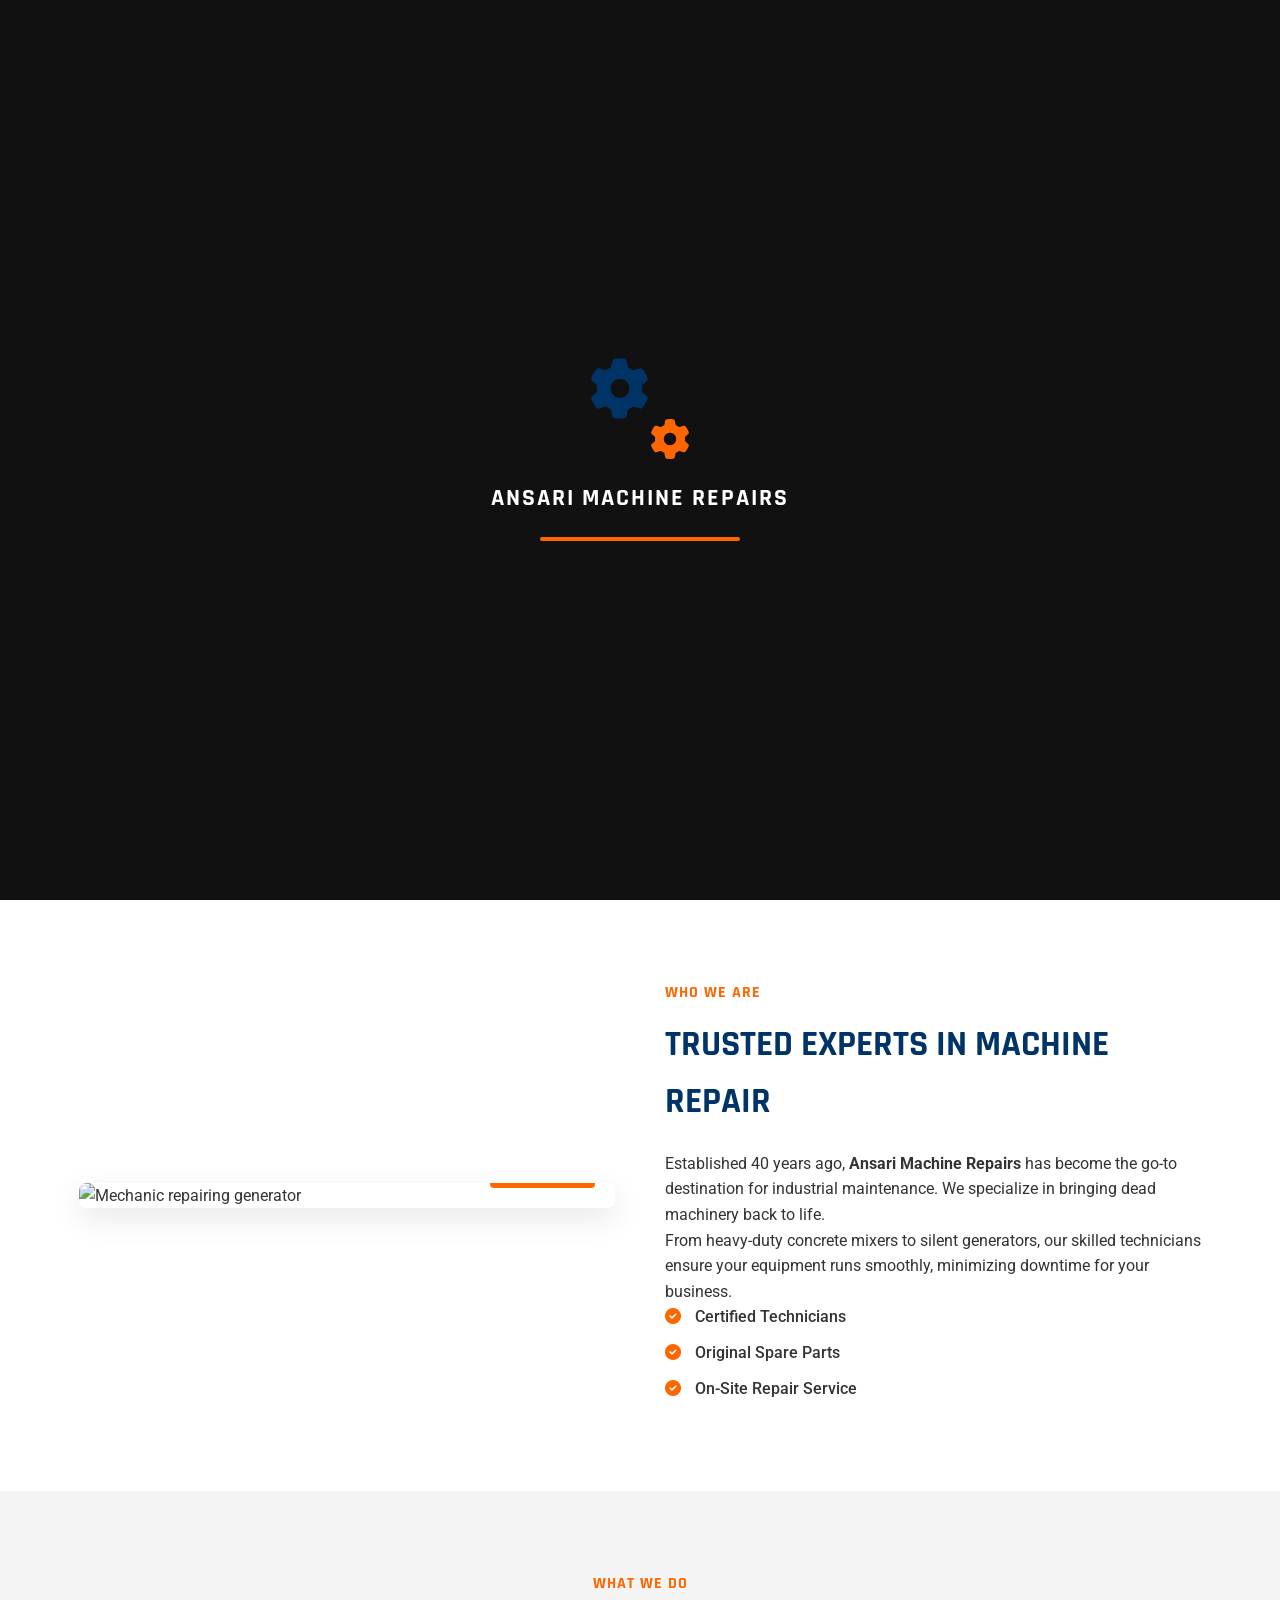
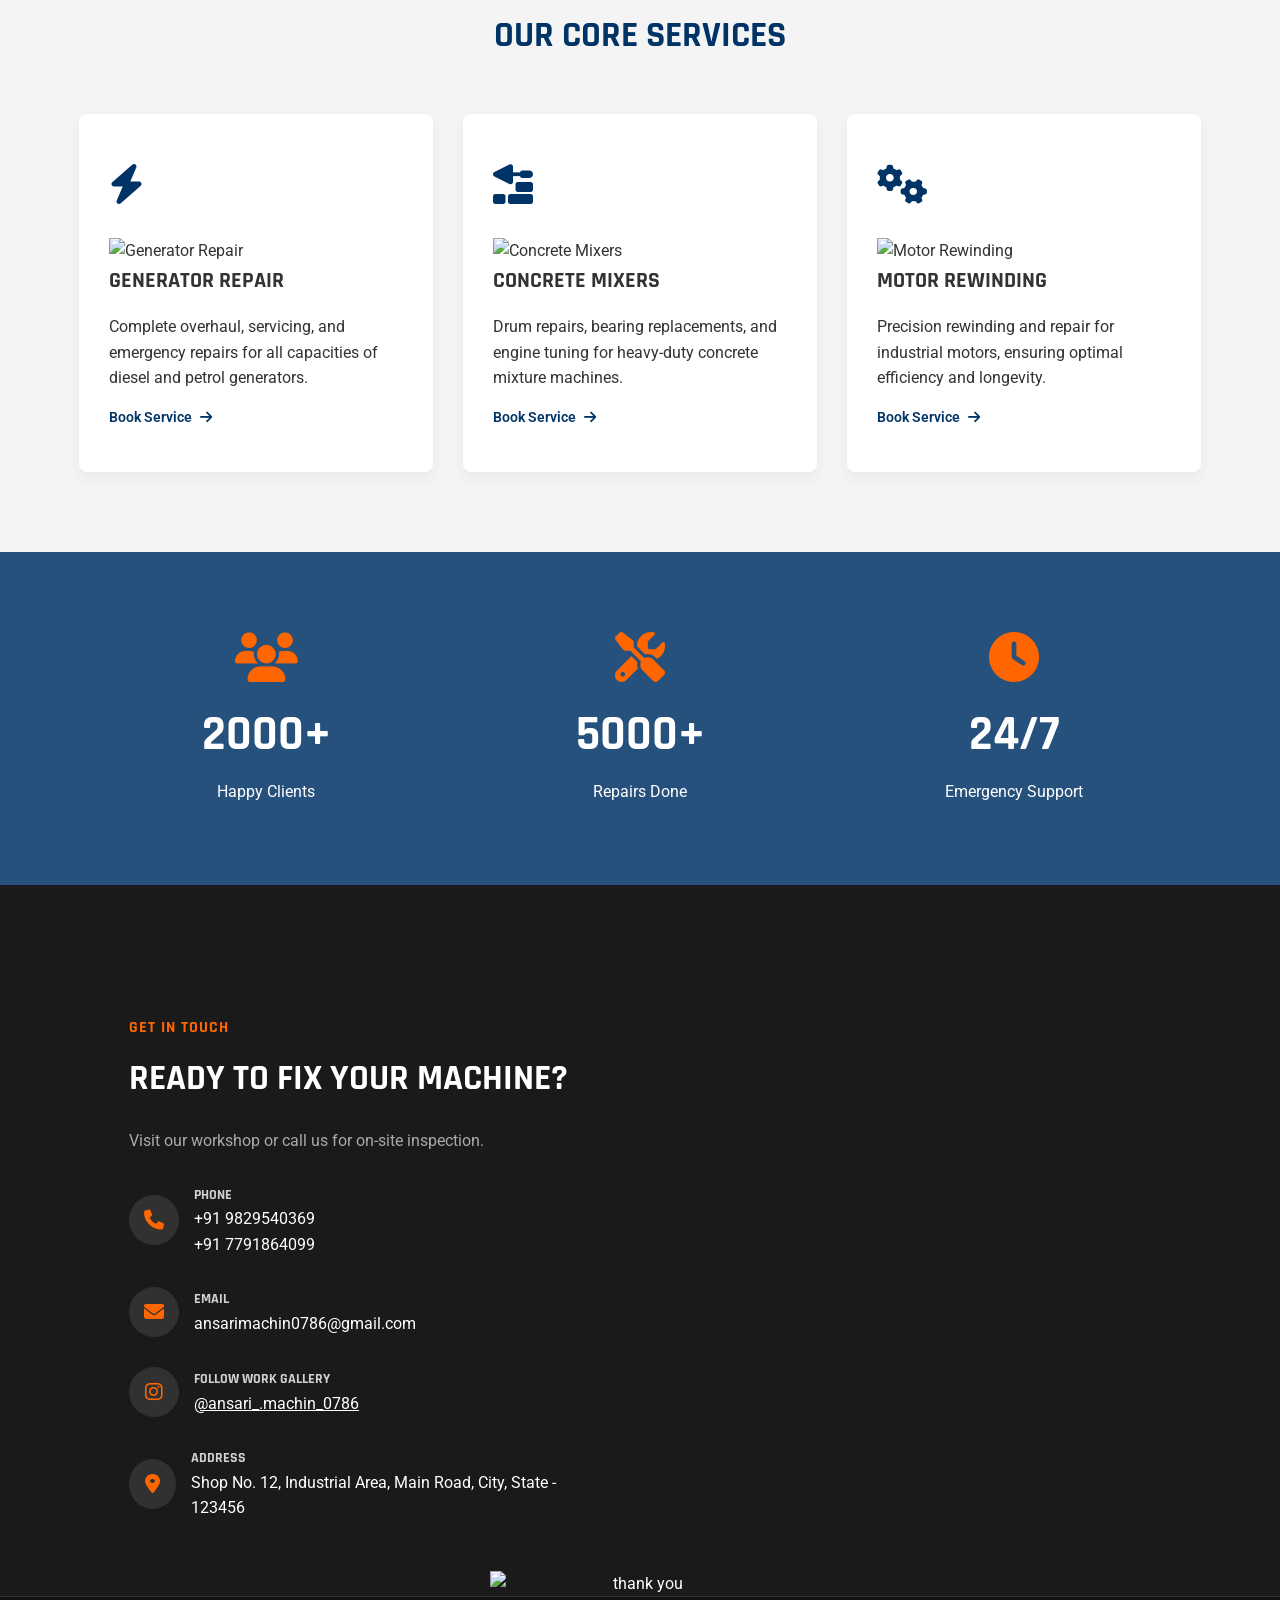
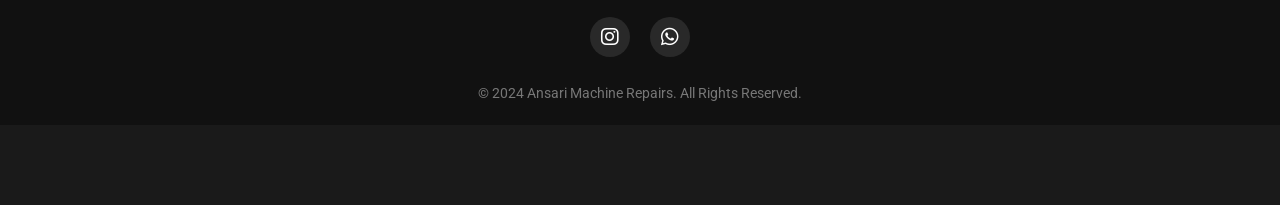
==== index.html @ 1d56e6fe "Update and rename index1.html to index.html" ====
<!DOCTYPE html>
<html lang="en">
<head>
    <meta charset="UTF-8">
    <meta name="viewport" content="width=device-width, initial-scale=1.0">
    <title>Ansari Machine Repairs | Generator & Mixer Specialists</title>
    
    <link rel="preconnect" href="https://fonts.googleapis.com">
    <link href="https://fonts.googleapis.com/css2?family=Rajdhani:wght@500;600;700&family=Roboto:wght@300;400;500&display=swap" rel="stylesheet">
    
    <link rel="stylesheet" href="https://cdnjs.cloudflare.com/ajax/libs/font-awesome/6.4.0/css/all.min.css">
    
    <link rel="stylesheet" href="style.css">
    <link rel="icon" href="logo.png" type="image/png">
</head>
<body>
        <div id="preloader">
        <div class="loader-content">
            <div class="gears-container">
                <i class="fa-solid fa-gear big-gear"></i>
                <i class="fa-solid fa-gear small-gear"></i>
            </div>
            <h2 class="loader-text">Ansari Machine Repairs</h2>
            <div class="loading-bar">
                <div class="bar-fill"></div>
            </div>
        </div>
    </div>

    <nav class="navbar"> </nav>
     

    

    <nav class="navbar">
        <div class="container nav-container">
            <a href="#" class="logo">ANSARI <span>REPAIRS</span></a>
            <div class="menu-toggle" id="mobile-menu">
                <span class="bar"></span>
                <span class="bar"></span>
                <span class="bar"></span>
            </div>
            <ul class="nav-menu">
                <li><a href="#home">Home</a></li>
                <li><a href="#about">About Us</a></li>
                <li><a href="#services">Services</a></li>
                <li><a href="#why-us">Why Us</a></li>
                <li><a href="#contact" class="nav-btn">Contact Now</a></li>
            </ul>
        </div>
    </nav>

    <section id="home" class="hero">
        <canvas id="particles-canvas"></canvas> <div class="hero-overlay"></div>
        <div class="hero-content">
            
            <h1 class="animate-fade-up delay-1">ANSARI MACHINE REPAIRS</h1>
            <div class="typing-container animate-fade-up delay-2">
                <span class="static-text">Expert in </span>
                <span class="typing-text"></span><span class="cursor">|</span>
            </div>
            <p class="animate-fade-up delay-3">Over 40 Years of Excellence in Industrial Machine Maintenance.</p>
            <div class="hero-btns animate-fade-up delay-4">
                <a href="#services" class="btn btn-primary">Our Services</a>
                <a href="#contact" class="btn btn-outline">Get a Quote</a>
            </div>
        </div>
    </section>

    <section id="about" class="section">
        <div class="container about-container">
            <div class="about-img reveal-left">
                <img src="expert.png" alt="Mechanic repairing generator">
                <div class="exp-badge">
                    <h3>40+</h3>
                    <p>Years Exp.</p>
                </div>
            </div>
            <div class="about-text reveal-right">
                <h4 class="section-subtitle">Who We Are</h4>
                <h2 class="section-title">Trusted Experts in Machine Repair</h2>
                <p>Established 40 years ago, <strong>Ansari Machine Repairs</strong> has become the go-to destination for industrial maintenance. We specialize in bringing dead machinery back to life.</p>
                <p>From heavy-duty concrete mixers to silent generators, our skilled technicians ensure your equipment runs smoothly, minimizing downtime for your business.</p>
                <ul class="about-list">
                    <li><i class="fa-solid fa-check-circle"></i> Certified Technicians</li>
                    <li><i class="fa-solid fa-check-circle"></i> Original Spare Parts</li>
                    <li><i class="fa-solid fa-check-circle"></i> On-Site Repair Service</li>
                </ul>
            </div>
        </div>
    </section>

    <section id="services" class="section bg-light">
        <div class="container">
            <div class="section-header text-center reveal-bottom">
                <h4 class="section-subtitle">What We Do</h4>
                <h2 class="section-title">Our Core Services</h2>
            </div>
            <div class="services-grid">
                <div class="service-card reveal-bottom delay-1">
                    <div class="icon-box">
                        <i class="fa-solid fa-bolt"></i>
                    </div>
                    <img src="gamretor.png" alt="Generator Repair">
                    <h3>Generator Repair</h3>
                    <p>Complete overhaul, servicing, and emergency repairs for all capacities of diesel and petrol generators.</p>
                    <a href="#contact" class="read-more">Book Service <i class="fa-solid fa-arrow-right"></i></a>
                </div>
                <div class="service-card reveal-bottom delay-2">
                    <div class="icon-box">
                        <i class="fa-solid fa-trowel-bricks"></i>
                    </div>
                    <img src="Concrete Mixers.png" alt="Concrete Mixers">
                    <h3>Concrete Mixers</h3>
                    <p>Drum repairs, bearing replacements, and engine tuning for heavy-duty concrete mixture machines.</p>
                    <a href="#contact" class="read-more">Book Service <i class="fa-solid fa-arrow-right"></i></a>
                </div>
                <div class="service-card reveal-bottom delay-3">
                    <div class="icon-box">
                        <i class="fa-solid fa-gears"></i>
                    </div>
                    <img src="Motor Rewinding.png" alt="Motor Rewinding">
                    <h3>Motor Rewinding</h3>
                    <p>Precision rewinding and repair for industrial motors, ensuring optimal efficiency and longevity.</p>
                    <a href="#contact" class="read-more">Book Service <i class="fa-solid fa-arrow-right"></i></a>
                </div>
                <!-- <div class="service-card reveal-bottom delay-4">
                    <div class="icon-box">
                        <i class="fa-solid fa-fire-burner"></i>
                    </div>
                    <h3>Welding & Fab</h3>
                    <p>Structural repairs, chassis welding, and custom fabrication for damaged machine frames.</p>
                    <a href="#contact" class="read-more">Book Service <i class="fa-solid fa-arrow-right"></i></a>
                </div>
            </div>
        </div> -->
    </section>

    <section id="why-us" class="stats-section">
        <div class="overlay"></div>
        <div class="container stats-grid">
            <div class="stat-item reveal-bottom">
                <i class="fa-solid fa-users"></i>
                <h2>2000+</h2>
                <p>Happy Clients</p>
            </div>
            <div class="stat-item reveal-bottom delay-1">
                <i class="fa-solid fa-screwdriver-wrench"></i>
                <h2>5000+</h2>
                <p>Repairs Done</p>
            </div>
            <div class="stat-item reveal-bottom delay-2">
                <i class="fa-solid fa-clock"></i>
                <h2>24/7</h2>
                <p>Emergency Support</p>
            </div>
        </div>
    </section>
<!-- 
    <section class="section">
        <div class="container">
            <div class="section-header text-center reveal-bottom">
                <h4 class="section-subtitle">Testimonials</h4>
                <h2 class="section-title">Client Reviews</h2>
            </div>
            <div class="testimonial-slider reveal-bottom">
                <div class="testimonial-card">
                    <div class="stars">
                        <i class="fa-solid fa-star"></i><i class="fa-solid fa-star"></i><i class="fa-solid fa-star"></i><i class="fa-solid fa-star"></i><i class="fa-solid fa-star"></i>
                    </div>
                    <p>"Ansari Machine Repairs saved our construction project. Our mixer broke down, and they fixed it within 4 hours. Highly professional!"</p>
                    <div class="client-info">
                        <h4>Rahul Sharma</h4>
                        <p>Site Engineer</p>
                    </div>+
                </div>
            </div>
        </div>
    </section> -->

 

    <section id="contact" class="section bg-dark">
        <div class="container contact-container">
            <div class="contact-info reveal-left">
                <h4 class="section-subtitle">Get In Touch</h4>
                <h2 class="section-title text-white">Ready to fix your machine?</h2>
                <p class="text-gray">Visit our workshop or call us for on-site inspection.</p>
                
                <div class="info-item">
                    <i class="fa-solid fa-phone"></i>
                    <div>
                        <h5>Phone</h5>
                        <p>+91 9829540369 </p>
                        <p>+91 7791864099</p>
                    </div>
                </div>
                <div class="info-item">
                    <i class="fa-solid fa-envelope"></i>
                    <div>
                        <h5>Email</h5>
                        <p>ansarimachin0786@gmail.com</p>
                    </div>
                </div>
                <div class="info-item">
                    <i class="fa-brands fa-instagram"></i>
                    <div>
                        <h5>Follow Work Gallery</h5>
                        <p><a href="https://www.instagram.com/ansari_.machin_0786?igsh=aHFjNmhsdG1hY2J1" target="_blank" class="insta-link">@ansari_.machin_0786</a></p>
                    </div>
                </div>
                <div class="info-item">
                    <i class="fa-solid fa-location-dot"></i>
                    <div>
                        <h5>Address</h5>
                        <p>Shop No. 12, Industrial Area, Main Road, City, State - 123456</p>
                    </div>
                </div>
            </div>
           
                
            
            <div class="map-box reveal-right">
                 <iframe src="https://www.google.com/maps/embed?pb=!1m18!1m12!1m3!1d3506.123456!2d77.123456!3d28.123456!2m3!1f0!2f0!3f0!3m2!1i1024!2i768!4f13.1!3m3!1m2!1s0x0%3A0x0!2zMjjCsDA3JzM0LjUiTiA3N8KwMDcnMzQuNSJF!5e0!3m2!1sen!2sin!4v1600000000000!5m2!1sen!2sin" width="100%" height="100%" style="border:0;" allowfullscreen="" loading="lazy"></iframe>
            </div>
        </div>
            
    <section class="thank">
        <img src="thank-you.png" alt="thank you" class="thank-you" >
    <!-- </section>
        <footer class="footer">
            <p>&copy; 2024 Ansari Machine Repairs. All Rights Reserved.</p>
        </footer>
    </section> -->
       <footer class="footer">
            <div class="social-links">
                <a href="https://www.instagram.com/ansari_.machin_0786?igsh=aHFjNmhsdG1hY2J1" target="_blank"><i class="fa-brands fa-instagram"></i></a>
                <a href="https://wa.me/919876543210" target="_blank"><i class="fa-brands fa-whatsapp"></i></a>
            </div>
            <p>© 2024 Ansari Machine Repairs. All Rights Reserved.</p>
        </footer>

    <a href="https://wa.me/919829540369" class="whatsapp-float" target="_blank">
        <i class="fa-brands fa-whatsapp"></i>
    </a>
    <!-- <a href="https://phone.me/9829540369" class="call"><i class="fa-solid fa-phone"></i></a>
     -->

        
    <a href="tel:+919829540369" class="call-float">
        <i class="fa-solid fa-phone"></i>
    </a>

    <button id="feedback-trigger" class="feedback-tab">
        Feedback <i class="fa-regular fa-comment-dots"></i>
    </button>

    <div id="feedback-modal" class="modal-overlay">
        <div class="modal-content">
            <span class="close-modal">&times;</span>
            <div class="modal-header">
                <h3>Rate Our Service</h3>
                <p>We value your opinion at Ansari Repairs.</p>
            </div>
            <form id="feedback-form">
                <div class="star-rating">
                    <input type="radio" name="stars" id="star5" value="5"><label for="star5">★</label>
                    <input type="radio" name="stars" id="star4" value="4"><label for="star4">★</label>
                    <input type="radio" name="stars" id="star3" value="3"><label for="star3">★</label>
                    <input type="radio" name="stars" id="star2" value="2"><label for="star2">★</label>
                    <input type="radio" name="stars" id="star1" value="1"><label for="star1">★</label>
                </div>
                <div class="form-group">
                    <input type="text" placeholder="Your Name" required>
                </div>
                <div class="form-group">
                    <textarea placeholder="Tell us about your experience..." rows="4" required></textarea>
                </div>
                <button type="submit" class="btn btn-primary full-width">Submit Feedback</button>
            </form>
        </div>
    </div>
        

      
       

    <script src="script.js"></script>
</body>

</html>
---- style.css ----
/* --- Variables & Reset --- */
:root {
    --primary-blue: #003366; /* Industrial Blue */
    --accent-orange: #ff6600; /* Safety Orange */
    --dark-gray: #1a1a1a;
    --light-gray: #f4f4f4;
    --text-color: #333;
    --white: #ffffff;
    --font-heading: 'Rajdhani', sans-serif;
    --font-body: 'Roboto', sans-serif;
}

* { margin: 0; padding: 0; box-sizing: border-box; scroll-behavior: smooth; }

body {
    font-family: var(--font-body);
    color: var(--text-color);
    line-height: 1.6;
    overflow-x: hidden;
}

h1, h2, h3, h4, h5 { font-family: var(--font-heading); font-weight: 700; text-transform: uppercase; }
a { text-decoration: none; color: inherit; transition: 0.3s; }
ul { list-style: none; }
img { max-width: 100%; display: block; }

.container { width: 90%; max-width: 1200px; margin: 0 auto; padding: 0 15px; }
.section { padding: 80px 0; }
.bg-light { background-color: var(--light-gray); }
.bg-dark { background-color: var(--dark-gray); color: var(--white); }
.text-center { text-align: center; }
.text-white { color: var(--white); }
.text-gray { color: #aaa; }

/* --- Navigation --- */
.navbar {
    position: fixed;
    top: 0;
    width: 100%;
    height: 70px;
    background: transparent;
    z-index: 1000;
    transition: 0.4s ease;
    display: flex;
    align-items: center;
}
  
    
.navbar.sticky { background: var(--primary-blue); box-shadow: 0 2px 10px rgba(0,0,0,0.3); }

.nav-container { display: flex; justify-content: space-between; align-items: center; width: 100%; }

.logo { font-size: 24px; font-weight: 700; color: var(--white); font-family: var(--font-heading); letter-spacing: 1px; }
.logo span { color: var(--accent-orange); }

.nav-menu { display: flex; gap: 30px; }
.nav-menu li a { color: var(--white); font-weight: 500; font-size: 16px; position: relative; }
.nav-menu li a::after {
    content: ''; position: absolute; width: 0; height: 2px; bottom: -5px; left: 0;
    background: var(--accent-orange); transition: 0.3s;
}
.nav-menu li a:hover::after { width: 100%; }

.nav-btn {
    background: var(--accent-orange); padding: 8px 20px; border-radius: 4px;
}
.nav-btn:hover { background: #e55c00; }
.nav-btn::after { display: none; }

.menu-toggle { display: none; cursor: pointer; }
.bar { display: block; width: 25px; height: 3px; background: var(--white); margin: 5px auto; transition: 0.3s; }

/* --- Hero Section --- */
.hero {
    position: relative;
    height: 100vh;
    display: flex;
    align-items: center;
    justify-content: center;
    text-align: center;
    color: var(--white);
    background: #000;
    overflow: hidden;
}

/* Background Slider Effect */
.hero::before {
    content: '';
    position: absolute;
    top: 0; left: 0; width: 100%; height: 100%;
    background-image: url('https://images.unsplash.com/photo-1504917595217-d4dc5ebe6122?ixlib=rb-4.0.3&auto=format&fit=crop&w=1920&q=80');
    background-size: cover;
    background-position: center;
    opacity: 0.4;
    animation: bgZoom 20s infinite alternate;
}

@keyframes bgZoom { from { transform: scale(1); } to { transform: scale(1.1); } }

#particles-canvas {
    position: absolute;
    top: 0; left: 0;
    width: 100%; height: 100%;
    z-index: 1;
}

.hero-content { position: relative; z-index: 2; max-width: 800px; padding: 20px; }
.hero h2 { font-size: 20px; letter-spacing: 2px; color: var(--accent-orange); margin-bottom: 10px; }
.hero h1 { font-size: 60px; line-height: 1.1; margin-bottom: 20px; }
.typing-container { font-size: 24px; margin-bottom: 30px; font-weight: 300; min-height: 40px; }
.typing-text { color: var(--accent-orange); font-weight: 500; }
.cursor { animation: blink 1s infinite; }

@keyframes blink { 50% { opacity: 0; } }

.btn { display: inline-block; padding: 12px 30px; border-radius: 4px; font-weight: 600; text-transform: uppercase; margin: 0 10px; border: 2px solid transparent; }
.btn-primary { background: var(--accent-orange); color: var(--white); }
.btn-primary:hover { background: #e55c00; transform: translateY(-3px); }
.btn-outline { border-color: var(--white); color: var(--white); }
.btn-outline:hover { background: var(--white); color: var(--primary-blue); transform: translateY(-3px); }

/* --- About Section --- */
.section-subtitle { color: var(--accent-orange); font-size: 16px; margin-bottom: 10px; letter-spacing: 1px; }
.section-title { font-size: 36px; color: var(--primary-blue); margin-bottom: 20px; }
.bg-dark .section-title { color: var(--white); }

.about-container { display: grid; grid-template-columns: 1fr 1fr; gap: 50px; align-items: center; }
.about-img { position: relative; border-radius: 8px; overflow: hidden; box-shadow: 0 10px 30px rgba(0,0,0,0.1); }
.about-img img { width: 100%; height: auto; transition: 0.5s; }
.about-img:hover img { transform: scale(1.05); }

.exp-badge {
    position: absolute; bottom: 20px; right: 20px;
    background: var(--accent-orange); color: var(--white);
    padding: 20px; text-align: center; border-radius: 4px;
}
.exp-badge h3 { font-size: 32px; line-height: 1; }
.exp-badge p { font-size: 14px; margin: 0; }

.about-list li { margin-bottom: 10px; font-weight: 500; }
.about-list i { color: var(--accent-orange); margin-right: 10px; }

/* --- Services --- */
.services-grid {
    display: grid; grid-template-columns: repeat(auto-fit, minmax(250px, 1fr)); gap: 30px; margin-top: 50px;
}
.service-card {
    background: var(--white); padding: 40px 30px; border-radius: 8px;
    box-shadow: 0 5px 15px rgba(0,0,0,0.05); transition: 0.4s; border-bottom: 3px solid transparent;
}
.service-card:hover { transform: translateY(-10px); border-bottom-color: var(--accent-orange); }
.icon-box {
    font-size: 40px; color: var(--primary-blue); margin-bottom: 20px; transition: 0.4s;
}
.service-card:hover .icon-box { color: var(--accent-orange); transform: rotateY(360deg); }
.service-card h3 { margin-bottom: 15px; font-size: 22px; }
.read-more { color: var(--primary-blue); font-weight: 600; margin-top: 15px; display: inline-block; font-size: 14px; }
.read-more i { margin-left: 5px; transition: 0.3s; }
.service-card:hover .read-more i { margin-left: 10px; }

/* --- Stats Banner --- */
.stats-section {
    background: url('https://images.unsplash.com/photo-1531297461136-82lw9b4455e5?ixlib=rb-4.0.3&auto=format&fit=crop&w=1920&q=80') fixed center/cover;
    padding: 80px 0; position: relative; color: var(--white);
}
.overlay { position: absolute; top: 0; left: 0; width: 100%; height: 100%; background: rgba(0, 51, 102, 0.85); }
.stats-grid { position: relative; z-index: 2; display: grid; grid-template-columns: repeat(3, 1fr); text-align: center; }
.stat-item i { font-size: 50px; color: var(--accent-orange); margin-bottom: 15px; }
.stat-item h2 { font-size: 48px; margin-bottom: 5px; }

/* --- Testimonials --- */
.testimonial-card {
    background: var(--light-gray); padding: 40px; max-width: 800px; margin: 40px auto 0;
    text-align: center; border-radius: 8px; position: relative;
}
.testimonial-card::before { content: '\f10d'; font-family: 'Font Awesome 6 Free'; font-weight: 900; font-size: 40px; color: #ddd; position: absolute; top: 20px; left: 20px; }
.stars { color: #ffc107; margin-bottom: 15px; }
.testimonial-card p { font-style: italic; font-size: 18px; margin-bottom: 20px; }
.client-info h4 { color: var(--primary-blue); }

/* --- Contact --- */
.contact-container { display: grid; grid-template-columns: 1fr 1fr; gap: 0; border-radius: 8px; overflow: hidden; }
.contact-info { padding: 50px; }
.info-item { display: flex; align-items: center; margin-top: 30px; }
.info-item i { width: 50px; height: 50px; background: rgba(255,255,255,0.1); border-radius: 50%; display: flex; align-items: center; justify-content: center; color: var(--accent-orange); margin-right: 15px; font-size: 20px; }
.info-item h5 { margin: 0; font-size: 14px; opacity: 0.8; }
.map-box { min-height: 400px; }
.footer { grid-column: 1 / -1; background: #111; padding: 20px; text-align: center; color: #777; font-size: 14px; border-top: 1px solid #333; }

/* --- WhatsApp Float --- */
.whatsapp-float {
    position: fixed; bottom: 30px; right: 30px;
    background: #25d366; color: white;
    width: 60px; height: 60px; border-radius: 50%;
    display: flex; align-items: center; justify-content: center;
    font-size: 30px; box-shadow: 0 4px 10px rgba(0,0,0,0.3);
    z-index: 2000; animation: pulse 2s infinite;
}
@keyframes pulse {
    0% { box-shadow: 0 0 0 0 rgba(37, 211, 102, 0.7); }
    70% { box-shadow: 0 0 0 15px rgba(37, 211, 102, 0); }
    100% { box-shadow: 0 0 0 0 rgba(37, 211, 102, 0); }
}

/* --- Responsive Media Queries --- */
@media (max-width: 768px) {
    .nav-menu {
        position: fixed; left: -100%; top: 70px; gap: 0;
        flex-direction: column; background: var(--primary-blue);
        width: 100%; text-align: center; transition: 0.3s;
    }
    .nav-menu.active { left: 0; }
    .nav-menu li { padding: 20px; border-bottom: 1px solid rgba(255,255,255,0.1); }
    .menu-toggle { display: block; }
    
    .hero h1 { font-size: 36px; }
    .about-container, .contact-container, .stats-grid { grid-template-columns: 1fr; }
    .about-img { margin-bottom: 30px; }
    .map-box { height: 300px; }
}

/* --- Scroll Animations Classes --- */
.animate-fade-up { opacity: 0; transform: translateY(30px); animation: fadeUp 0.8s forwards; }
.delay-1 { animation-delay: 0.2s; }
.delay-2 { animation-delay: 0.4s; }
.delay-3 { animation-delay: 0.6s; }
.delay-4 { animation-delay: 0.8s; }

@keyframes fadeUp { to { opacity: 1; transform: translateY(0); } }

/* Scroll Reveal States */
.reveal-bottom, .reveal-left, .reveal-right { opacity: 0; transition: 1s all ease; }
.reveal-bottom { transform: translateY(50px); }
.reveal-left { transform: translateX(-50px); }
.reveal-right { transform: translateX(50px); }

.active.reveal-bottom { opacity: 1; transform: translateY(0); }
.active.reveal-left { opacity: 1; transform: translateX(0); }
.active.reveal-right { opacity: 1; transform: translateX(0); }
 
    /* --- Floating Call Button --- */
.call-float {
    position: fixed;
    bottom: 30px;
    left: 30px; /* Opposite to WhatsApp */
    background: var(--primary-blue);
    color: var(--white);
    width: 60px; height: 60px;
    border-radius: 50%;
    display: flex; align-items: center; justify-content: center;
    font-size: 24px;
    box-shadow: 0 4px 10px rgba(0,0,0,0.3);
    z-index: 2000;
    transition: 0.3s;
    animation: pulseBlue 2s infinite;
}

.call-float:hover {
    transform: translateY(-5px);
    background: #004080;
}

@keyframes pulseBlue {
    0% { box-shadow: 0 0 0 0 rgba(0, 51, 102, 0.7); }
    70% { box-shadow: 0 0 0 15px rgba(0, 51, 102, 0); }
    100% { box-shadow: 0 0 0 0 rgba(0, 51, 102, 0); }
}

/* --- Feedback Side Tab --- */
.feedback-tab {
    position: fixed;
    top: 50%; right: -35px;
    transform: translateY(-50%) rotate(-90deg);
    background: var(--accent-orange);
    color: white;
    border: none;
    padding: 10px 25px;
    font-size: 16px;
    font-weight: 600;
    font-family: var(--font-heading);
    border-radius: 5px 5px 0 0; /* Rounded top corners only */
    cursor: pointer;
    z-index: 1500;
    box-shadow: -2px 0 10px rgba(0,0,0,0.2);
    transition: 0.3s;
}

.feedback-tab:hover {
    background: #e55c00;
    right: -30px; /* Slight movement on hover */
}

.feedback-tab i { margin-left: 8px; transform: rotate(90deg); display: inline-block; }

/* --- Feedback Modal --- */
.modal-overlay {
    display: none; /* Hidden by default */
    position: fixed; top: 0; left: 0;
    width: 100%; height: 100%;
    background: rgba(0,0,0,0.7);
    z-index: 3000;
    align-items: center; justify-content: center;
    backdrop-filter: blur(5px);
}

.modal-content {
    background: white;
    padding: 30px;
    border-radius: 8px;
    width: 90%; max-width: 450px;
    position: relative;
    border-top: 5px solid var(--accent-orange);
    animation: slideDown 0.4s ease;
}

@keyframes slideDown {
    from { transform: translateY(-50px); opacity: 0; }
    to { transform: translateY(0); opacity: 1; }
}

.close-modal {
    position: absolute; top: 10px; right: 15px;
    font-size: 28px; cursor: pointer; color: #aaa;
}
.close-modal:hover { color: var(--accent-orange); }

.modal-header { text-align: center; margin-bottom: 20px; }
.modal-header h3 { color: var(--primary-blue); margin-bottom: 5px; }

/* Form Elements */
.form-group { margin-bottom: 15px; }
.form-group input, .form-group textarea {
    width: 100%; padding: 10px;
    border: 1px solid #ddd; border-radius: 4px;
    font-family: var(--font-body);
}
.form-group textarea { resize: none; }
.full-width { width: 100%; }

/* Star Rating System */
.star-rating {
    display: flex; flex-direction: row-reverse;
    justify-content: center; margin-bottom: 20px;
}
.star-rating input { display: none; }
.star-rating label {
    font-size: 30px; color: #ccc; cursor: pointer;
    transition: 0.2s; padding: 0 5px;
}
/* Highlight stars on hover and selection */
.star-rating input:checked ~ label,
.star-rating label:hover,
.star-rating label:hover ~ label {
    color: var(--accent-orange);
} 


            /* --- Instagram & Footer Socials --- */

/* Link Styling in Contact Section */
.insta-link {
    color: var(--white);
    text-decoration: underline;
    transition: 0.3s;
}
.insta-link:hover {
    color: #E1306C; /* Instagram Pink/Purple brand color */
    text-decoration: none;
}

/* Footer Social Icons */
.footer {
    display: flex;
    flex-direction: column;
    align-items: center;
    gap: 15px;
}

.social-links {
    display: flex;
    gap: 20px;
    margin-bottom: 10px;
}

.social-links a {
    width: 40px;
    height: 40px;
    background: rgba(255,255,255,0.1);
    display: flex;
    align-items: center;
    justify-content: center;
    border-radius: 50%;
    color: var(--white);
    font-size: 20px;
    transition: 0.3s;
}

/* Instagram Gradient Hover Effect */
.social-links a:hover {
    transform: translateY(-3px);
    background: #E1306C; /* Fallback color */
    background: radial-gradient(circle at 30% 107%, #fdf497 0%, #fdf497 5%, #fd5949 45%, #d6249f 60%, #285AEB 90%);
    box-shadow: 0 5px 15px rgba(225, 48, 108, 0.4);
}

 .thank-you{
    width: 300px;
    display: block;
    height: auto;
    text-align: center;
    margin: 0 auto;
 }   

 /* --- Welcome Preloader Animation --- */
#preloader {
    position: fixed;
    top: 0; left: 0;
    width: 100%; height: 100%;
    background: #111; /* Dark Industrial Background */
    z-index: 9999; /* On top of everything */
    display: flex;
    align-items: center;
    justify-content: center;
    transition: opacity 0.8s ease, visibility 0.8s ease;
}

/* Hide class to be added via JS */
#preloader.hide-loader {
    opacity: 0;
    visibility: hidden;
}

.loader-content {
    text-align: center;
    color: var(--white);
}

/* Gears Animation */
.gears-container {
    position: relative;
    width: 100px; height: 100px;
    margin: 0 auto 20px;
}

.big-gear {
    font-size: 60px;
    color: var(--primary-blue);
    position: absolute;
    top: 0; left: 0;
    animation: spinRight 4s linear infinite;
}

.small-gear {
    font-size: 40px;
    color: var(--accent-orange);
    position: absolute;
    bottom: 0; right: 0;
    animation: spinLeft 4s linear infinite;
}

@keyframes spinRight { 100% { transform: rotate(360deg); } }
@keyframes spinLeft { 100% { transform: rotate(-360deg); } }

/* Text Animation */
.loader-text {
    font-family: var(--font-heading);
    font-size: 24px;
    letter-spacing: 2px;
    margin-bottom: 20px;
    animation: pulseText 1.5s infinite alternate;
}

@keyframes pulseText {
    from { opacity: 0.6; }
    to { opacity: 1; letter-spacing: 3px; }
}

/* Loading Bar */
.loading-bar {
    width: 200px;
    height: 4px;
    background: #333;
    margin: 0 auto;
    border-radius: 2px;
    overflow: hidden;
}

.bar-fill {
    height: 100%;
    background: var(--accent-orange);
    width: 0%;
    animation: loadFill 2s ease-in-out forwards;
}

@keyframes loadFill {
    0% { width: 0%; }
    100% { width: 100%; }
}
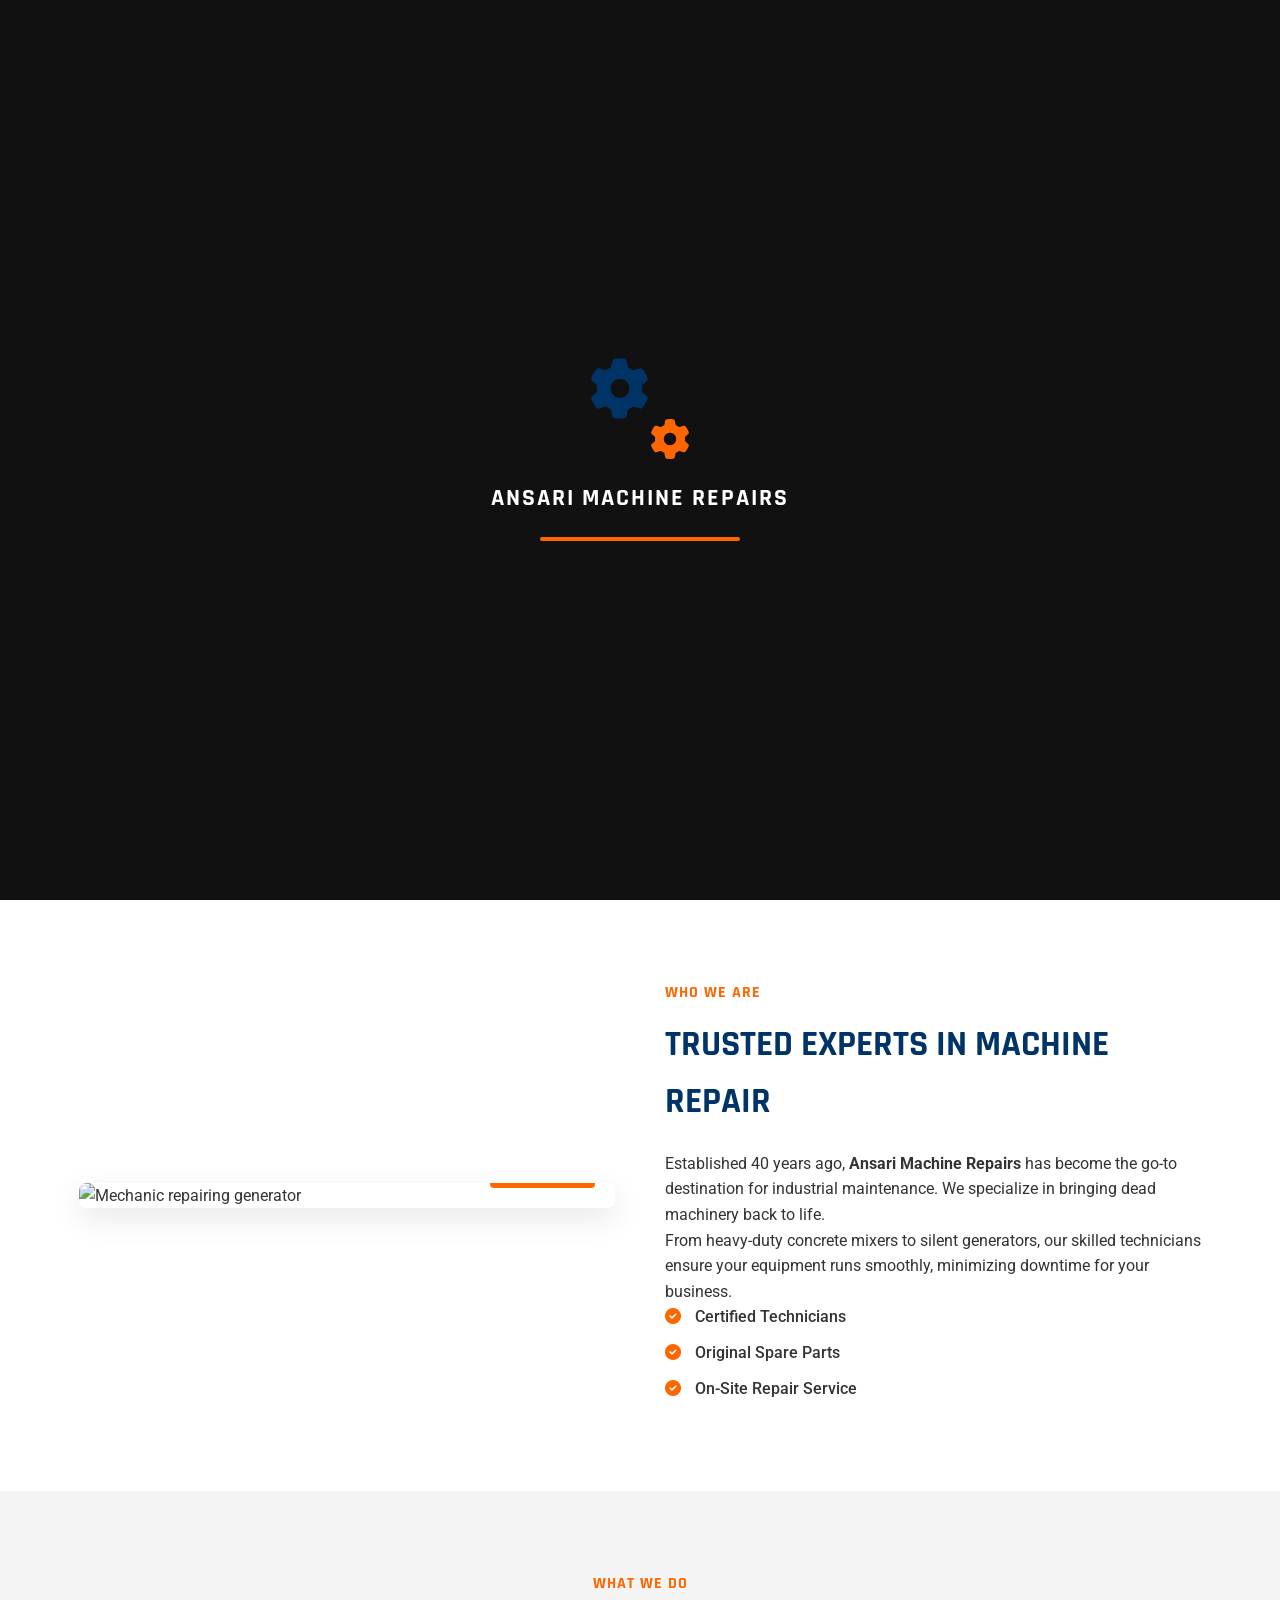
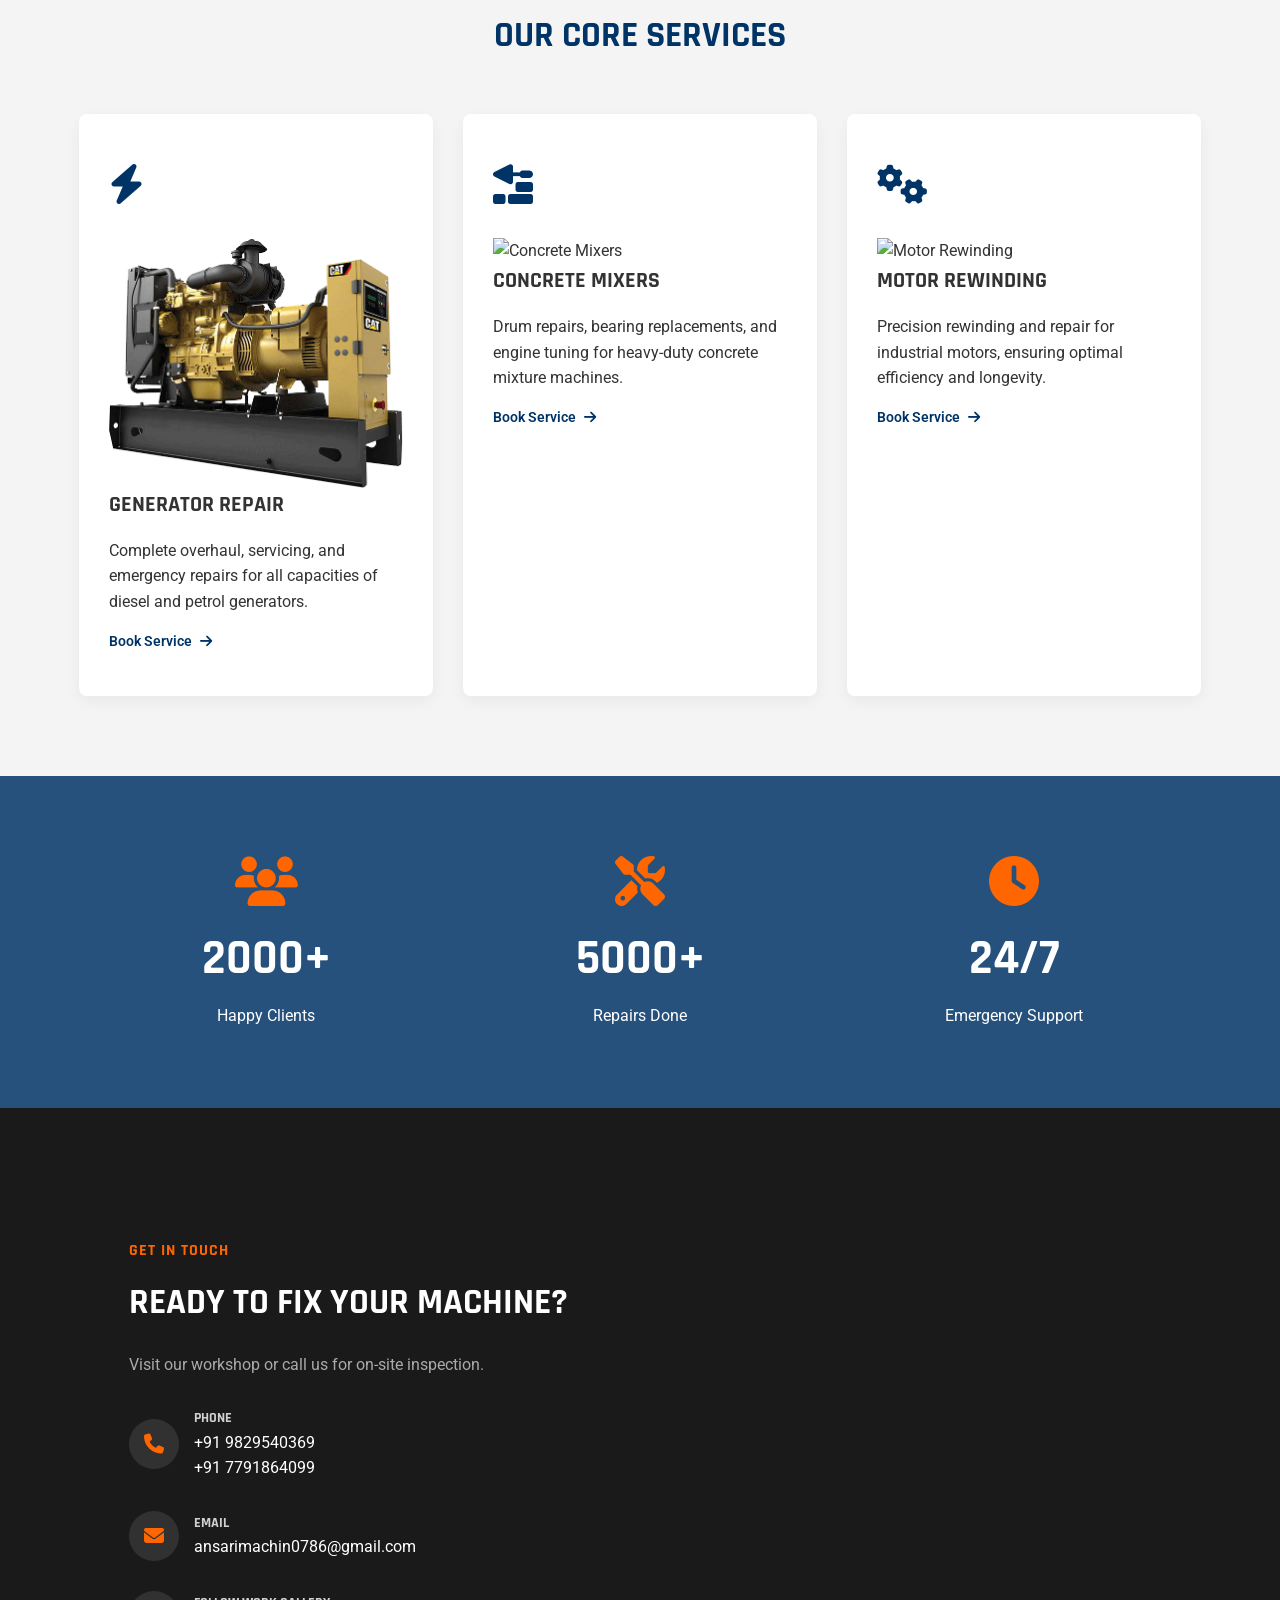
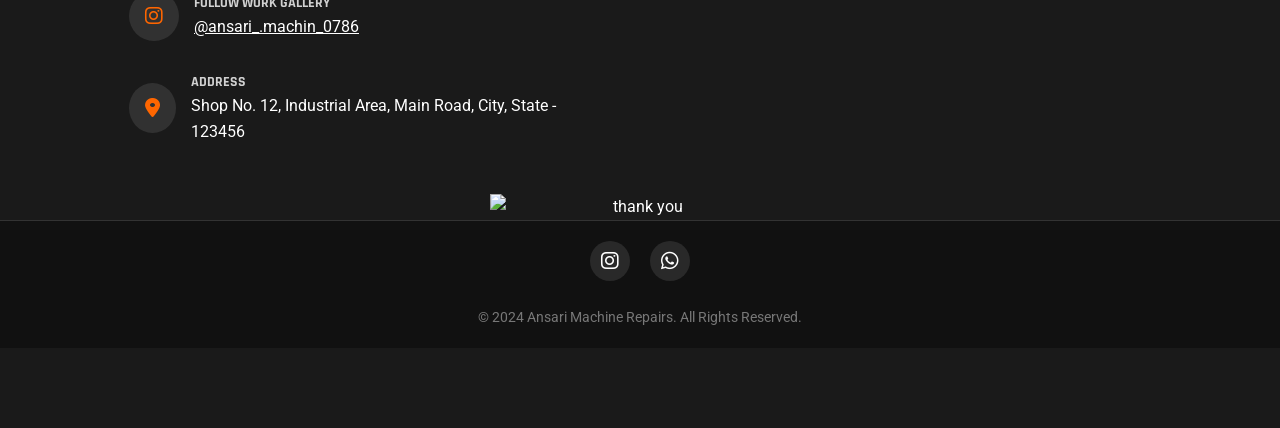
==== commit 836e2287: "Fix HTML encoding and update image references" ====
--- a/index.html
+++ b/index.html
@@ -11,7 +11,7 @@
     <link rel="stylesheet" href="https://cdnjs.cloudflare.com/ajax/libs/font-awesome/6.4.0/css/all.min.css">
     
     <link rel="stylesheet" href="style.css">
-    <link rel="icon" href="logo.png" type="image/png">
+    <link rel="icon" href="pg3.png" type="image/png">
 </head>
 <body>
         <div id="preloader">
@@ -70,7 +70,7 @@
     <section id="about" class="section">
         <div class="container about-container">
             <div class="about-img reveal-left">
-                <img src="expert.png" alt="Mechanic repairing generator">
+               <img src="pg6.jpg" alt="Mechanic repairing generator">
                 <div class="exp-badge">
                     <h3>40+</h3>
                     <p>Years Exp.</p>
@@ -101,7 +101,7 @@
                     <div class="icon-box">
                         <i class="fa-solid fa-bolt"></i>
                     </div>
-                    <img src="gamretor.png" alt="Generator Repair">
+                   <img src="pg5.png" alt="Generator Repair">
                     <h3>Generator Repair</h3>
                     <p>Complete overhaul, servicing, and emergency repairs for all capacities of diesel and petrol generators.</p>
                     <a href="#contact" class="read-more">Book Service <i class="fa-solid fa-arrow-right"></i></a>
@@ -110,7 +110,7 @@
                     <div class="icon-box">
                         <i class="fa-solid fa-trowel-bricks"></i>
                     </div>
-                    <img src="Concrete Mixers.png" alt="Concrete Mixers">
+                    <img src="pg1.jpg" alt="Concrete Mixers">
                     <h3>Concrete Mixers</h3>
                     <p>Drum repairs, bearing replacements, and engine tuning for heavy-duty concrete mixture machines.</p>
                     <a href="#contact" class="read-more">Book Service <i class="fa-solid fa-arrow-right"></i></a>
@@ -119,7 +119,7 @@
                     <div class="icon-box">
                         <i class="fa-solid fa-gears"></i>
                     </div>
-                    <img src="Motor Rewinding.png" alt="Motor Rewinding">
+                   <img src="pg2.jpg" alt="Motor Rewinding">
                     <h3>Motor Rewinding</h3>
                     <p>Precision rewinding and repair for industrial motors, ensuring optimal efficiency and longevity.</p>
                     <a href="#contact" class="read-more">Book Service <i class="fa-solid fa-arrow-right"></i></a>
@@ -226,7 +226,7 @@
         </div>
             
     <section class="thank">
-        <img src="thank-you.png" alt="thank you" class="thank-you" >
+        <img src="pg4.jpg" alt="thank you" class="thank-you" >
     <!-- </section>
         <footer class="footer">
             <p>&copy; 2024 Ansari Machine Repairs. All Rights Reserved.</p>
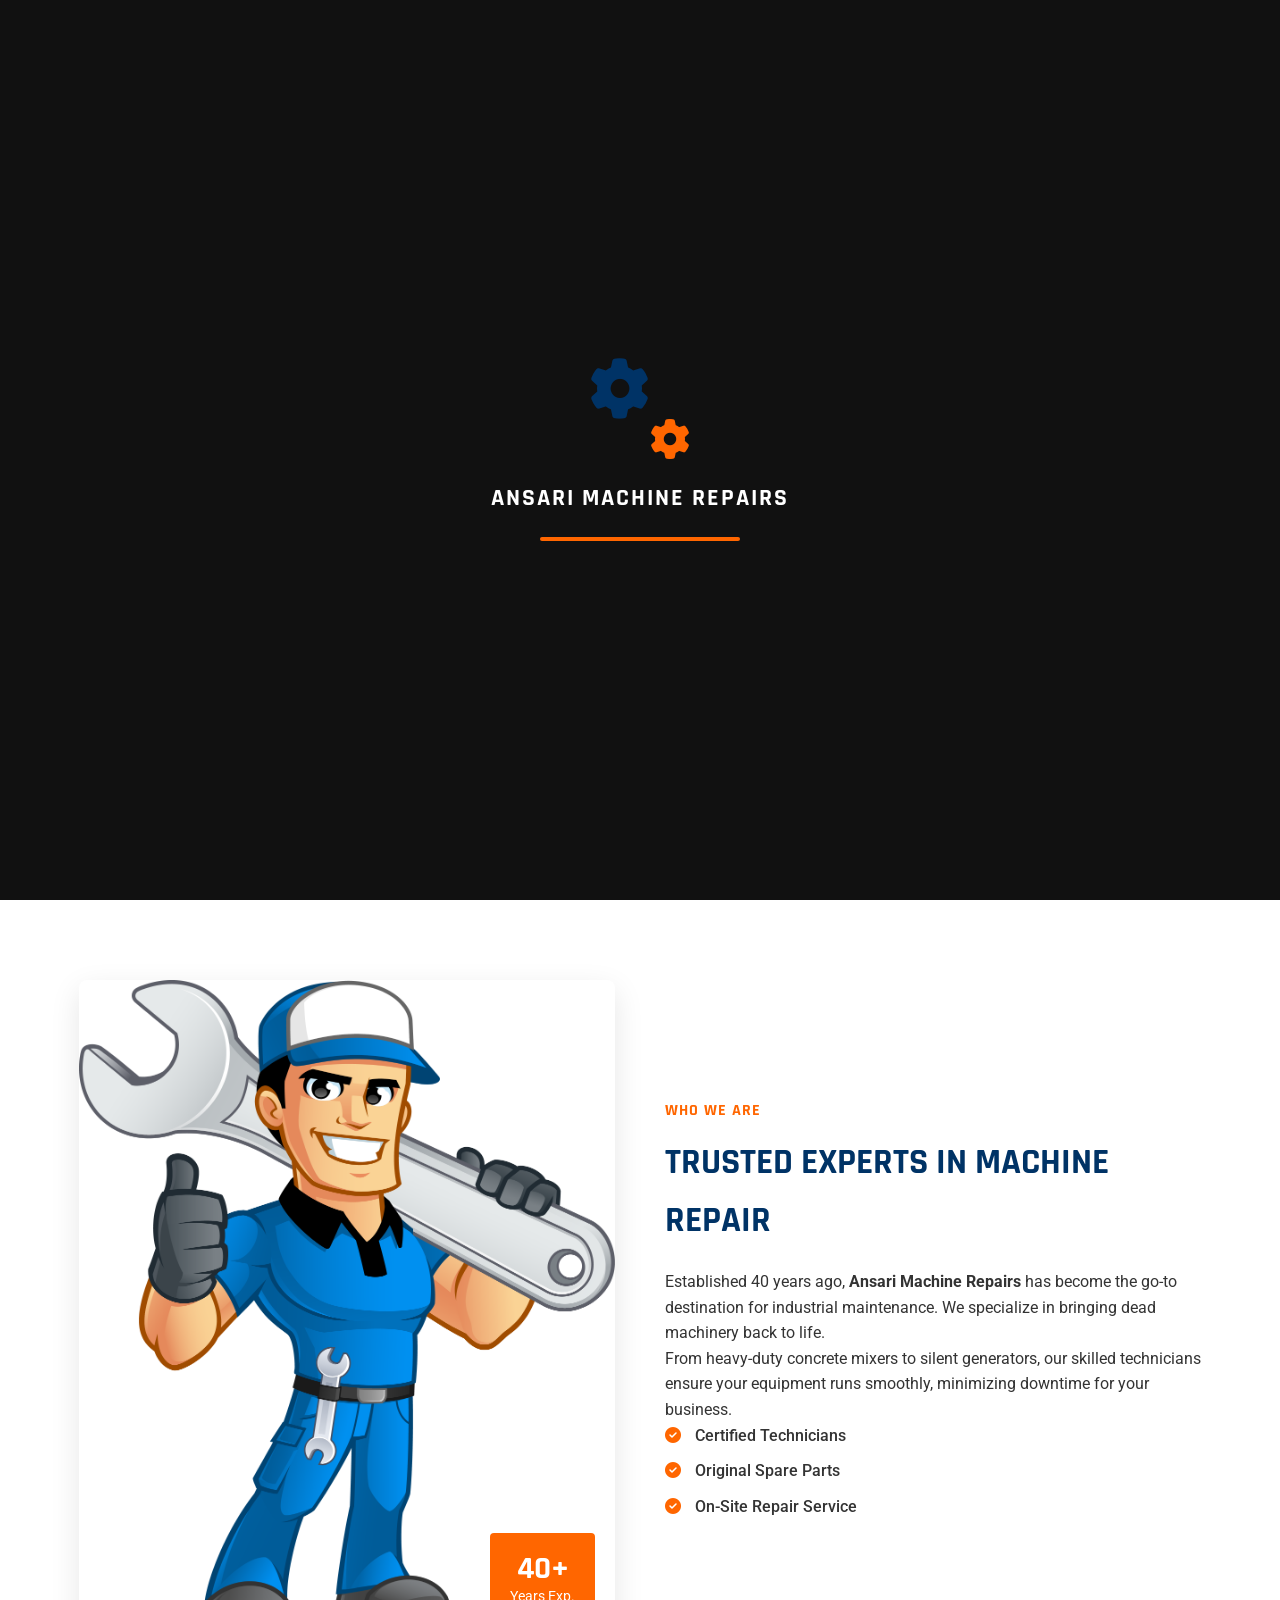
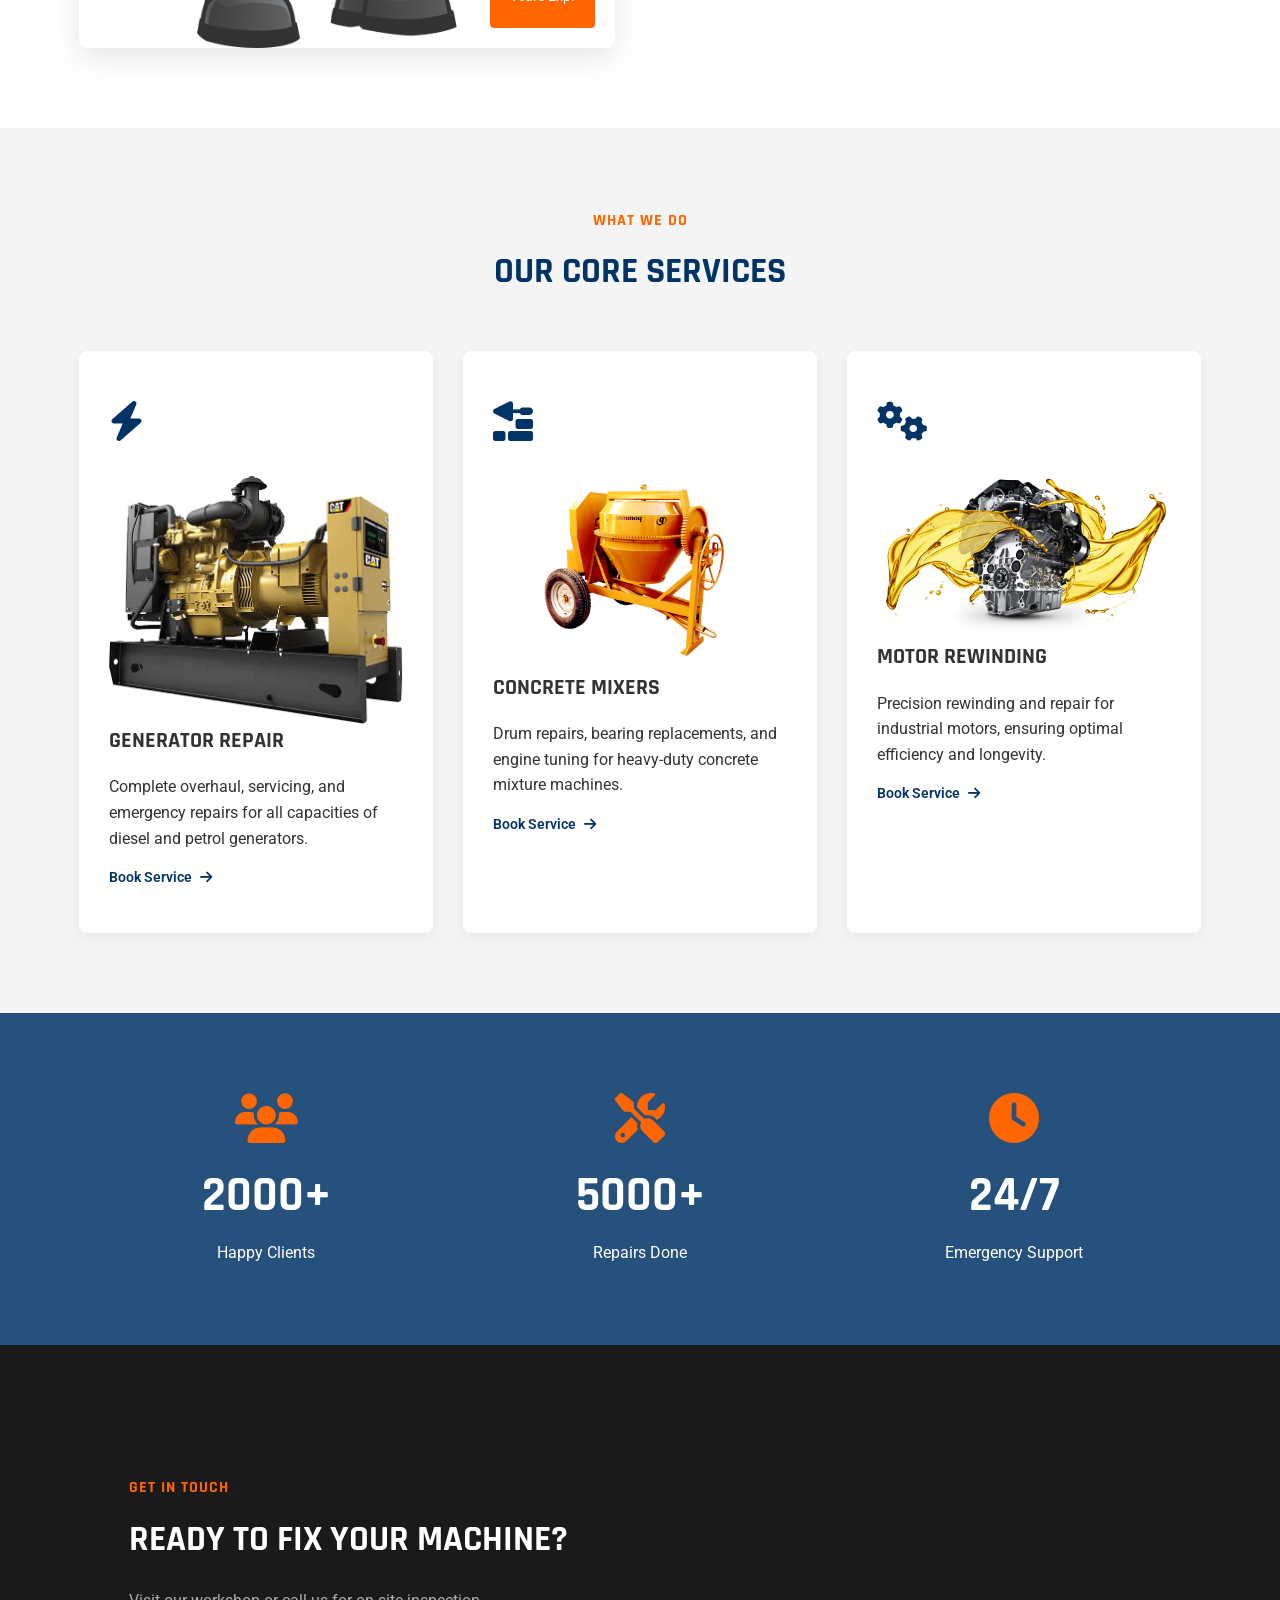
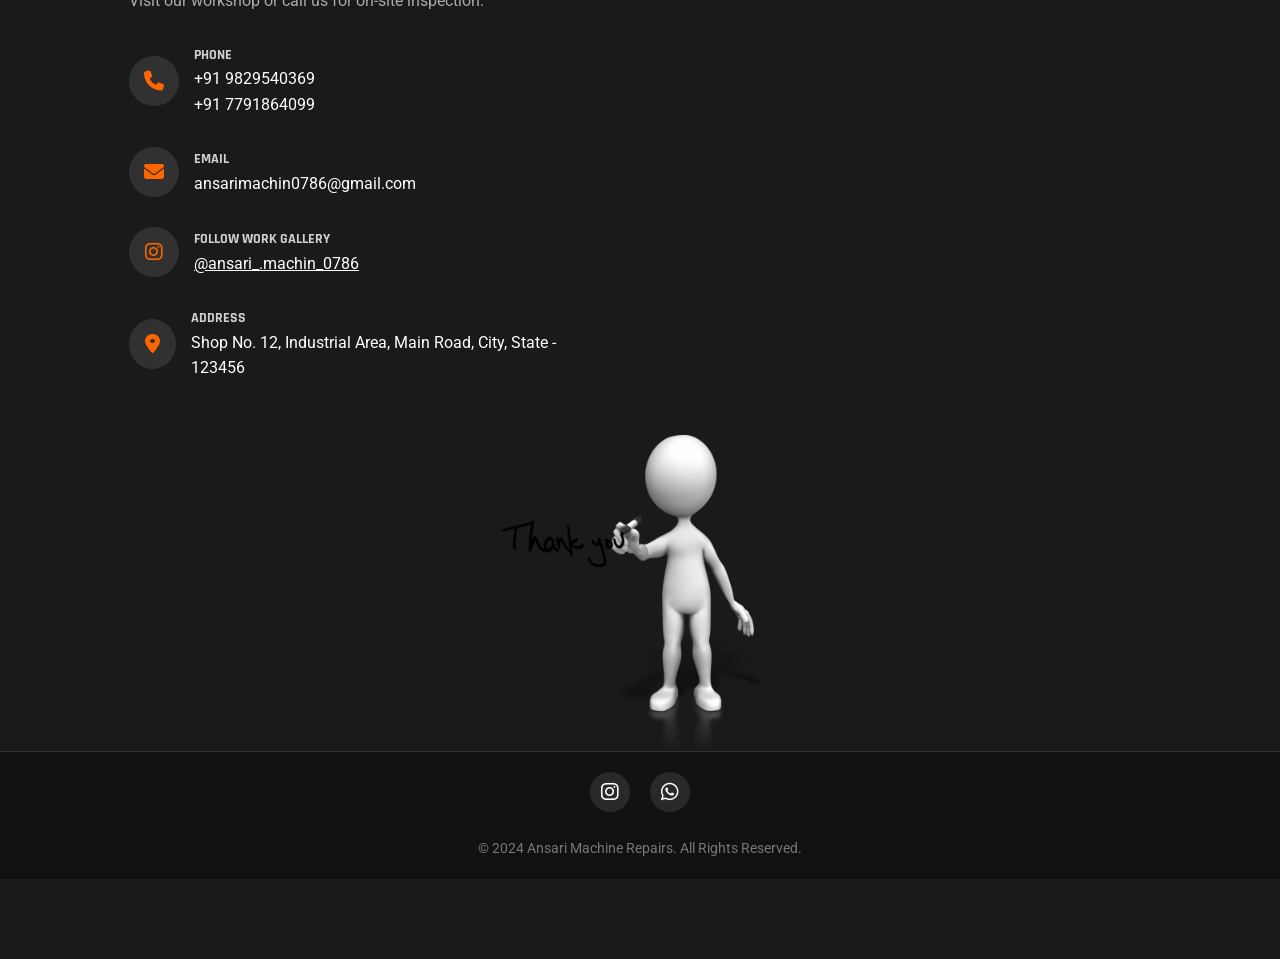
==== commit b554ef5d: "Fix HTML encoding issues in index.html" ====
--- a/index.html
+++ b/index.html
@@ -70,7 +70,7 @@
     <section id="about" class="section">
         <div class="container about-container">
             <div class="about-img reveal-left">
-               <img src="pg6.jpg" alt="Mechanic repairing generator">
+               <img src="pg6.png" alt="Mechanic repairing generator">
                 <div class="exp-badge">
                     <h3>40+</h3>
                     <p>Years Exp.</p>
@@ -110,7 +110,7 @@
                     <div class="icon-box">
                         <i class="fa-solid fa-trowel-bricks"></i>
                     </div>
-                    <img src="pg1.jpg" alt="Concrete Mixers">
+                    <img src="pg1.png" alt="Concrete Mixers">
                     <h3>Concrete Mixers</h3>
                     <p>Drum repairs, bearing replacements, and engine tuning for heavy-duty concrete mixture machines.</p>
                     <a href="#contact" class="read-more">Book Service <i class="fa-solid fa-arrow-right"></i></a>
@@ -119,7 +119,7 @@
                     <div class="icon-box">
                         <i class="fa-solid fa-gears"></i>
                     </div>
-                   <img src="pg2.jpg" alt="Motor Rewinding">
+                   <img src="pg2.png" alt="Motor Rewinding">
                     <h3>Motor Rewinding</h3>
                     <p>Precision rewinding and repair for industrial motors, ensuring optimal efficiency and longevity.</p>
                     <a href="#contact" class="read-more">Book Service <i class="fa-solid fa-arrow-right"></i></a>
@@ -226,7 +226,7 @@
         </div>
             
     <section class="thank">
-        <img src="pg4.jpg" alt="thank you" class="thank-you" >
+        <img src="pg4.png" alt="thank you" class="thank-you" >
     <!-- </section>
         <footer class="footer">
             <p>&copy; 2024 Ansari Machine Repairs. All Rights Reserved.</p>
